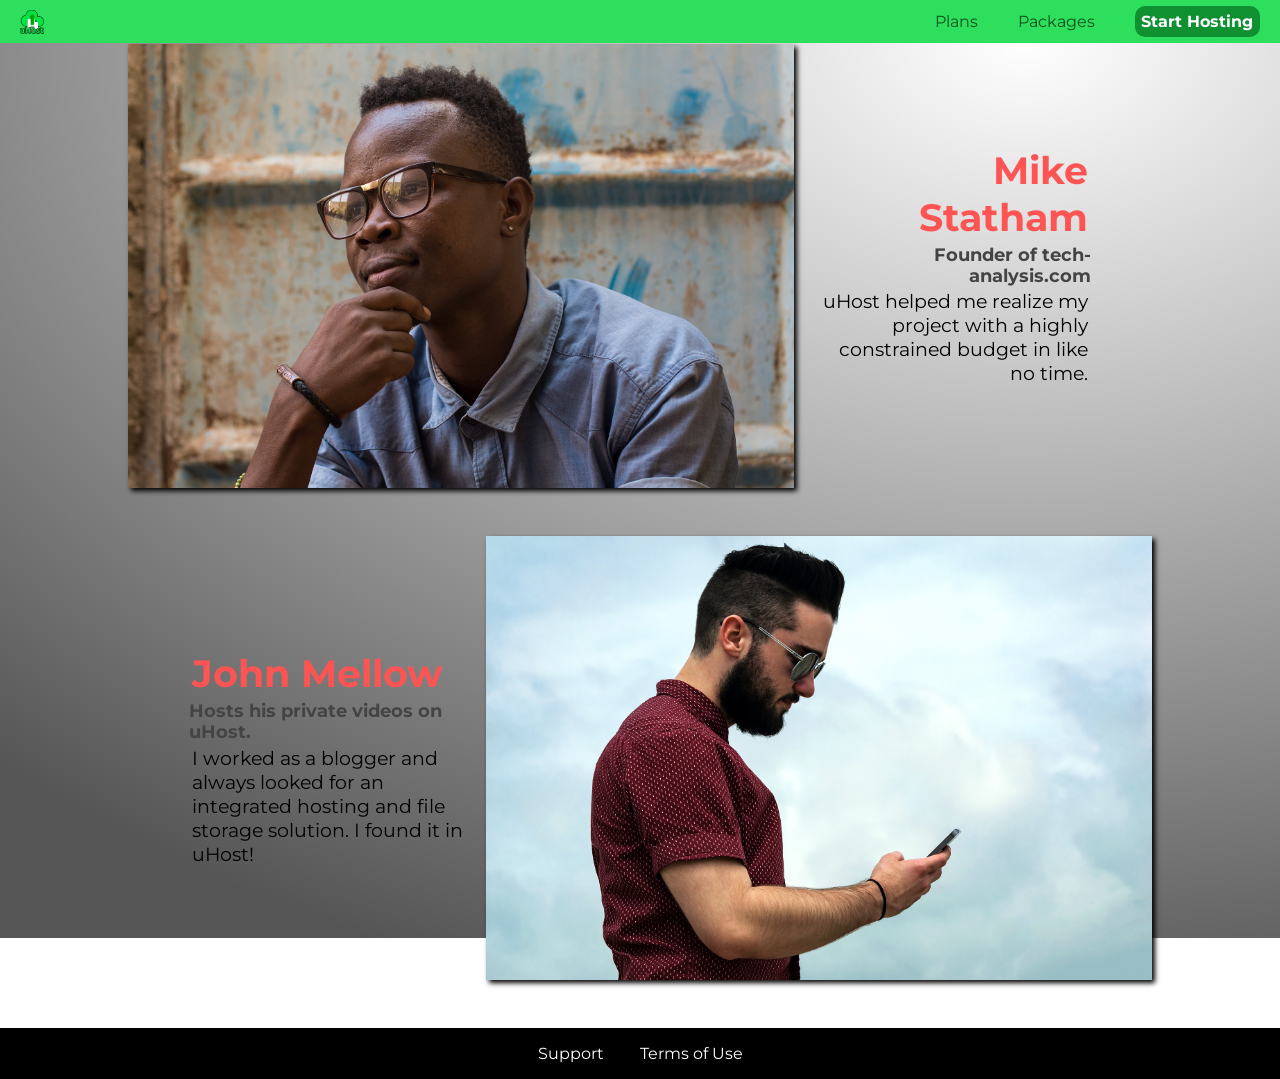
==== diving-deeper-02-adding-the-header-starting-code/customers/index.html @ 84fcfe39 "Add files via upload" ====
<!doctype html>
<html lang="en">
  <head>
    <meta charset="UTF-8" />
    <meta name="viewport" content="width=device-width, initial-scale=1.0" />
    <meta http-equiv="X-UA-Compatible" content="ie=edge" />
    <title>uHost Customers</title>
    <link rel="shortcut icon" href="../favicon.png" />
    <link
      href="https://fonts.googleapis.com/css?family=Anton|Montserrat:400,700"
      rel="stylesheet"
    />
    <link rel="stylesheet" href="../shared.css" />
    <link rel="stylesheet" href="customers.css" />
  </head>

  <body>
    <div class="backdrop"></div>
    <div class="background"></div>
    <header class="main-header">
      <div class="logo-nav">
        <img
          src="../images/uhost-icon.png"
          alt="uHost - your favorite hosting company"
        />
      </div>
      <nav class="main-nav">
        <ul class="main-nav__items">
          <li class="main-nav__item">
            <a href="../index.html">Plans</a>
          </li>
          <li class="main-nav__item">
            <a href="../packages/index.html">Packages</a>
          </li>
          <li class="main-nav__item main-nav__item--cta">
            <a href="../start-hosting/index.html">Start Hosting</a>
          </li>
        </ul>
      </nav>
    </header>
    <main>
      <div class="testimonial__list">
        <div class="testimonial" id="customer-1">
          <div class="testimonial__image-container">
            <img
              src="../images/customer-1.jpg"
              alt="Mike Statham - Customer"
              class="testimonial__image"
            />
          </div>
          <div class="testimonial__info">
            <h1 class="testimonial__name">Mike Statham</h1>
            <h2 class="testimonial__subtitle">
              Founder of
              <a href="tech-analysis.com">tech-analysis.com</a>
            </h2>
            <p class="testimonial__text">
              uHost helped me realize my project with a highly constrained
              budget in like no time.
            </p>
          </div>
        </div>
        <div class="testimonial" id="customer-2">
          <div class="testimonial__info">
            <h1 class="testimonial__name">John Mellow</h1>
            <h2 class="testimonial__subtitle">
              Hosts his private videos on uHost.
            </h2>
            <p class="testimonial__text">
              I worked as a blogger and always looked for an integrated hosting
              and file storage solution. I found it in uHost!
            </p>
          </div>
          <div class="testimonial__image-container">
            <img
              src="../images/customer-2.jpg"
              alt="John Mellow - Customer"
              class="testimonial__image"
            />
          </div>
        </div>
      </div>
    </main>
    <footer class="main-footer">
      <nav>
        <ul class="footer-links">
          <li class="footer-link">
            <a href="#">Support</a>
          </li>
          <li class="footer-link">
            <a href="#">Terms of Use</a>
          </li>
        </ul>
      </nav>
    </footer>
  </body>
</html>
---- diving-deeper-02-adding-the-header-starting-code/shared.css ----
* {
  box-sizing: border-box;
}

body {
  font-family: "Montserrat", sans-serif;
  margin: 0;
  padding-top: 2.4em;
  overflow-x: hidden;
}

.backdrop {
  display: none;
  position: fixed;
  z-index: 100;
  width: 100vw;
  height: 100vh;
  /* height: 50vmin; vmin/vmax берут определенный процент наименьшей/наибольшей высоты либо ширины viewport */
  top: 0;
  background: rgba(0, 0, 0, 0.5);
}

.main-header {
  width: 100%;
  position: fixed;
  top: 0;
  background-color: #2ddf5c;
  padding: 0.6rem 1rem;
  display: flex;
  justify-content: center;
  align-items: center;
  z-index: 1;
}

.logo-nav {
  display: inline-block;
  vertical-align: middle;
  height: 1.5rem;
}

/* .logo-nav a {
  color: #0e4f1f;
  text-decoration: none;
  font-weight: bold;
  font-size: 20px;
  height: 22px;
  display: inline-block;
} */

.logo-nav img {
  height: 100%;
}

.main-nav {
  width: calc(100% - 32px);
  display: flex;
  justify-content: end;
}

.main-nav__items {
  display: flex;
  gap: 2.5rem;
  margin: 0;
  padding: 0;
  list-style: none;
}

/* .main-nav__item {
  display: inline-block;
  display: block;
  display: none;
  visibility: hidden;
} */

.main-nav__item a {
  color: #0e4f1f;
  text-decoration: none;
  padding: 0.2rem 0;
}

/* Pseudo elements */
/* .main-nav__item a::after/before {
  content: " (Click)";
  color: #c7ffd6;
} */

/* Pseudo classes */
.main-nav__item a:hover,
.main-nav__item a:active {
  color: #fff;
  border-bottom: 3px solid #fff;
}

.main-nav__item--cta a {
  padding: 0.4rem;
  background-color: #0f9131;
  color: white;
  font-weight: bold;
  border-radius: 10px;
}

.main-nav__item--cta a:hover,
.main-nav__item--cta a:active {
  border: none;
  color: #0f9131;
  background-color: white;
}

.button {
  background-color: #0e4f1f;
  border: none;
  padding: 1rem 3rem;
  font: inherit;
  font-weight: bold;
  color: white;
  box-shadow: 1px 1px 5px #0e4f1f;
  border-radius: 4px;
  cursor: pointer;
}

.button:hover,
.button:active {
  background-color: white;
  color: #0e4f1f;
  box-shadow: 1px 1px 5px white;
}

.button:focus {
  outline: none;
}

.main-footer {
  background-color: black;
  padding: 1rem;
  text-align: center;
}

.footer-links {
  list-style: none;
  margin: 0;
  padding: 0;
}

.footer-link {
  display: inline-block;
  margin: 0 1rem;
}

.footer-link a {
  color: white;
  text-decoration: none;
}

.footer-link a:hover,
.footer-link a:active {
  color: #888;
}
---- diving-deeper-02-adding-the-header-starting-code/customers/customers.css ----
.background {
  position: fixed;
  height: 100%;
  width: 100%;
  z-index: -1;
  /* background-image: linear-gradient(190deg, #91ffae 40%, #30b955); */ /* аналог to right/left/top/bottom */
  /* можно устанавливать бесконечное кол цветов в градиент */
  /* % около цветов означают не соотношения цвета к остальным, а до какой части градиента будет доходить конкретный цвет */
  /* background-image: radial-gradient(
    circle 1500px at right bottom,
    transparent,
    green
  ); */
  background-image: radial-gradient(
    ellipse 1500px 1000px at 80% 0%,
    transparent,
    #555
  );
  /* farthest-side/closest-side вместо размера сделает градиент такого размера, чтобы он уперся в дальнюю и ближнюю стенку */
}

.testimonial {
  font-size: 1.2em;
  margin: 3rem 0;
}

.testimonial__list {
  width: 80%;
  margin: auto;
}

.testimonial:first-of-type {
  margin-top: 6px;
}

.testimonial__image-container {
  width: 65%;
  /* min-width: 430px; */
  max-width: 735px;
  display: inline-block;
  vertical-align: middle;
  box-shadow: 3px 3px 5px #000;
  line-height: 0;
}

.testimonial__image {
  width: 100%;
}

.testimonial__info {
  text-align: right;
  padding: 0.9rem;
  display: inline-block;
  vertical-align: middle;
  width: 30%;
}

#customer-2.testimonial {
  text-align: right;
}

#customer-2 .testimonial__info {
  text-align: left;
}

.testimonial__name {
  margin: 0.2rem;
  color: #ff5454;
}

.testimonial__subtitle {
  margin: 0;
  font-size: 1.1rem;
  color: #444;
}

.testimonial__subtitle a {
  color: inherit;
  text-decoration: none;
}

.testimonial__subtitle a:hover,
.testimonial__subtitle a:active {
  color: #7a7a7a;
}

.testimonial__text {
  margin: 0.2rem;
}
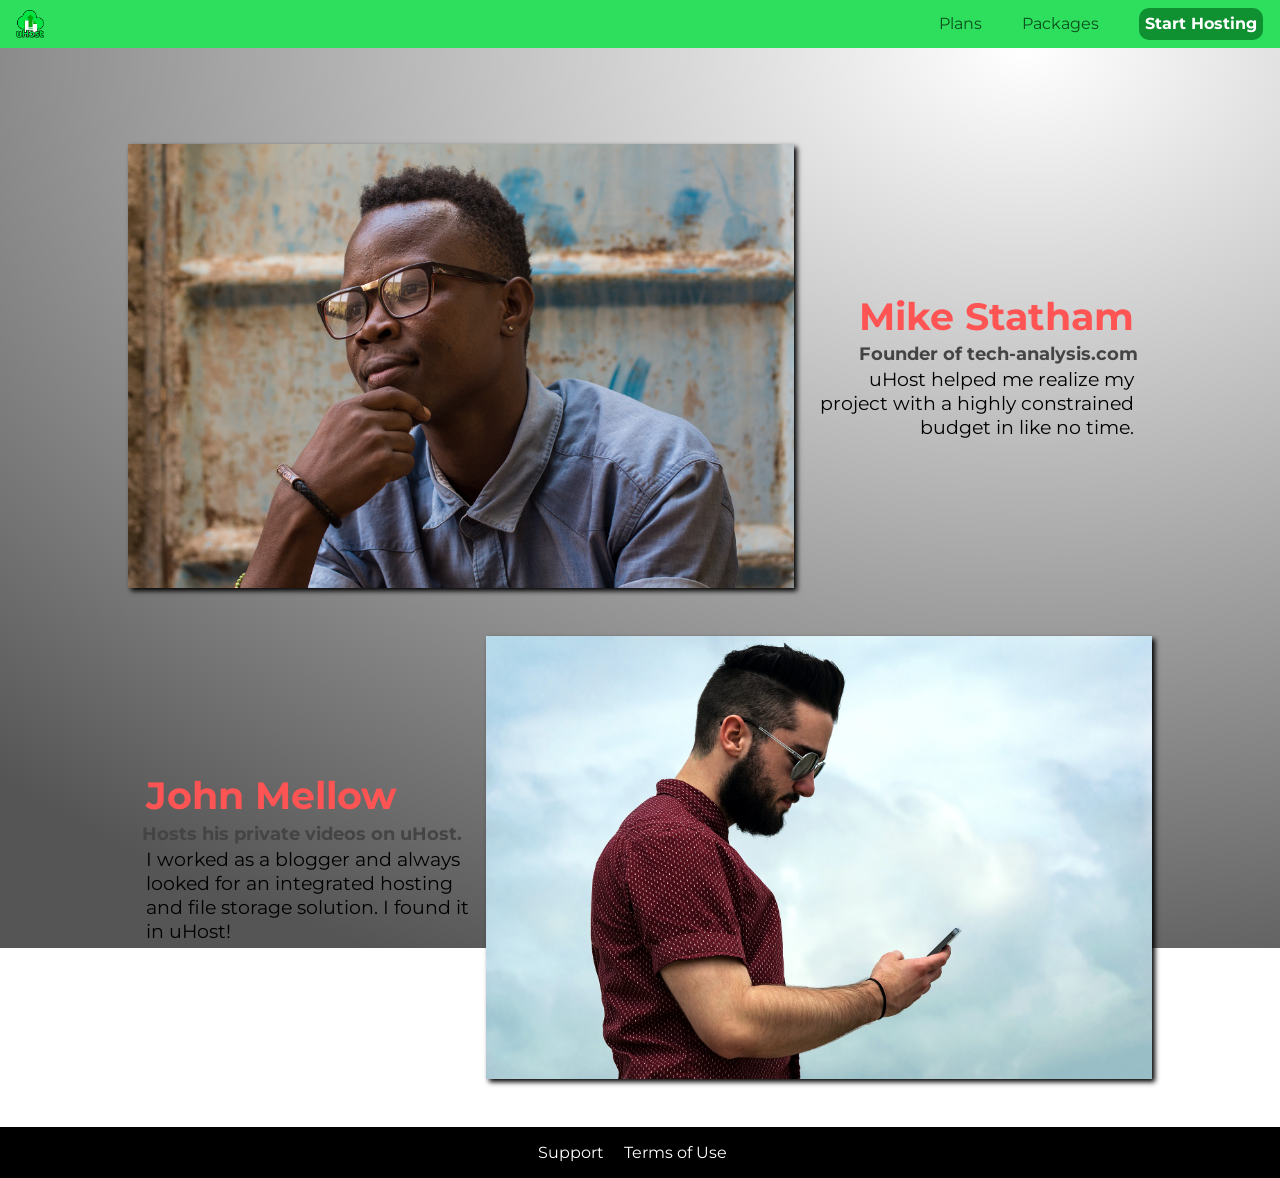
==== commit 9fb68551: "Add files via upload" ====
--- a/diving-deeper-02-adding-the-header-starting-code/customers/index.html
+++ b/diving-deeper-02-adding-the-header-starting-code/customers/index.html
@@ -2,14 +2,13 @@
 <html lang="en">
   <head>
     <meta charset="UTF-8" />
-    <meta name="viewport" content="width=device-width, initial-scale=1.0" />
     <meta http-equiv="X-UA-Compatible" content="ie=edge" />
+    <meta
+      name="viewport"
+      content="width=device-width, initial-scale=1.0, maximum-scale=2.0"
+    />
     <title>uHost Customers</title>
-    <link rel="shortcut icon" href="../favicon.png" />
-    <link
-      href="https://fonts.googleapis.com/css?family=Anton|Montserrat:400,700"
-      rel="stylesheet"
-    />
+    <link rel="shortcut icon" href="../images/favicon.png" />
     <link rel="stylesheet" href="../shared.css" />
     <link rel="stylesheet" href="customers.css" />
   </head>
@@ -19,10 +18,17 @@
     <div class="background"></div>
     <header class="main-header">
       <div class="logo-nav">
-        <img
-          src="../images/uhost-icon.png"
-          alt="uHost - your favorite hosting company"
-        />
+        <button class="toggle-button">
+          <span class="toggle-button__bar"></span>
+          <span class="toggle-button__bar"></span>
+          <span class="toggle-button__bar"></span>
+        </button>
+        <a href="../index.html" class="image_container">
+          <img
+            src="../images/uhost-icon.png"
+            alt="uHost - your favorite hosting company"
+          />
+        </a>
       </div>
       <nav class="main-nav">
         <ul class="main-nav__items">
@@ -38,6 +44,19 @@
         </ul>
       </nav>
     </header>
+    <nav class="mobile-nav">
+      <ul class="mobile-nav__items">
+        <li class="mobile-nav__item">
+          <a href="../index.html">Plans</a>
+        </li>
+        <li class="mobile-nav__item">
+          <a href="../packages/index.html">Packages</a>
+        </li>
+        <li class="mobile-nav__item mobile-nav__item--cta">
+          <a href="../start-hosting/index.html">Start Hosting</a>
+        </li>
+      </ul>
+    </nav>
     <main>
       <div class="testimonial__list">
         <div class="testimonial" id="customer-1">
@@ -93,5 +112,6 @@
         </ul>
       </nav>
     </footer>
+    <script src="../shared.js"></script>
   </body>
 </html>
--- a/diving-deeper-02-adding-the-header-starting-code/shared.css
+++ b/diving-deeper-02-adding-the-header-starting-code/shared.css
@@ -1,3 +1,7 @@
+@import url("https://fonts.googleapis.com/css2?family=Anton&display=swap");
+@import url("https://fonts.googleapis.com/css2?family=Montserrat:ital,wght@0,100..900;1,100..900&display=swap");
+/* @import url("https://fonts.googleapis.com/css2?family=Open+Sans:ital,wght@0,300..800;1,300..800&display=swap"); */
+
 * {
   box-sizing: border-box;
 }
@@ -5,8 +9,12 @@
 body {
   font-family: "Montserrat", sans-serif;
   margin: 0;
-  padding-top: 2.4em;
-  overflow-x: hidden;
+  padding-top: 3rem;
+  overflow-x: hidden; /* прячет скроллбары по своей оси x/y */
+}
+
+main {
+  min-height: calc(100vh - 3rem - 3rem - 3.3rem);
 }
 
 .backdrop {
@@ -27,18 +35,44 @@
   background-color: #2ddf5c;
   padding: 0.6rem 1rem;
   display: flex;
-  justify-content: center;
-  align-items: center;
+  justify-content: start;
   z-index: 1;
 }
 
-.logo-nav {
+.toggle-button {
+  width: 3rem;
+  background: transparent;
+  border: none;
+  cursor: pointer;
+  padding-top: 0;
+  padding-bottom: 0;
+  vertical-align: middle;
+}
+
+.toggle-button:focus {
+  outline: none;
+}
+
+.toggle-button__bar {
+  width: 100%;
+  height: 0.2rem;
+  background: black;
+  display: block;
+  margin-bottom: 0.6rem;
+}
+
+.toggle-button__bar:last-of-type {
+  margin-bottom: 0;
+}
+
+.image_container {
   display: inline-block;
   vertical-align: middle;
-  height: 1.5rem;
-}
-
-/* .logo-nav a {
+  height: 1.8rem;
+  margin: 0 0.5rem;
+}
+
+/* .image_container a {
   color: #0e4f1f;
   text-decoration: none;
   font-weight: bold;
@@ -47,22 +81,12 @@
   display: inline-block;
 } */
 
-.logo-nav img {
+.image_container img {
   height: 100%;
 }
 
 .main-nav {
-  width: calc(100% - 32px);
-  display: flex;
-  justify-content: end;
-}
-
-.main-nav__items {
-  display: flex;
-  gap: 2.5rem;
-  margin: 0;
-  padding: 0;
-  list-style: none;
+  display: none;
 }
 
 /* .main-nav__item {
@@ -72,7 +96,8 @@
   visibility: hidden;
 } */
 
-.main-nav__item a {
+.main-nav__item a,
+.mobile-nav__item a {
   color: #0e4f1f;
   text-decoration: none;
   padding: 0.2rem 0;
@@ -91,7 +116,8 @@
   border-bottom: 3px solid #fff;
 }
 
-.main-nav__item--cta a {
+.main-nav__item--cta a,
+.mobile-nav__item--cta a {
   padding: 0.4rem;
   background-color: #0f9131;
   color: white;
@@ -100,10 +126,65 @@
 }
 
 .main-nav__item--cta a:hover,
-.main-nav__item--cta a:active {
+.main-nav__item--cta a:active,
+.mobile-nav__item--cta a:hover,
+.mobile-nav__item--cta a:active {
   border: none;
   color: #0f9131;
   background-color: white;
+}
+
+@media (min-width: 40rem) {
+  .toggle-button {
+    display: none;
+  }
+
+  .image_container {
+    margin: 0;
+  }
+
+  .main-nav {
+    width: calc(100% - 1.8rem);
+    display: flex;
+    align-items: center;
+    justify-content: end;
+  }
+
+  .main-nav__items {
+    display: flex;
+    gap: 2.5rem;
+    margin: 0;
+    padding: 0;
+    list-style: none;
+  }
+}
+
+.mobile-nav {
+  display: none;
+  position: fixed;
+  z-index: 101;
+  top: 0;
+  left: 0;
+  background: white;
+  width: 80%;
+  height: 100vh;
+}
+
+.mobile-nav__items {
+  width: 90%;
+  height: 100%;
+  list-style: none;
+  margin: 10% auto;
+  padding: 0;
+  text-align: center;
+}
+
+.mobile-nav__item {
+  margin: 1rem 0;
+}
+
+.mobile-nav__item a {
+  font-size: 1.5rem;
 }
 
 .button {
@@ -137,13 +218,12 @@
 
 .footer-links {
   list-style: none;
-  margin: 0;
+  margin: 1rem 0;
   padding: 0;
 }
 
-.footer-link {
-  display: inline-block;
-  margin: 0 1rem;
+.footer-link:first-of-type {
+  margin-bottom: 0.5rem;
 }
 
 .footer-link a {
@@ -155,3 +235,22 @@
 .footer-link a:active {
   color: #888;
 }
+
+@media (min-width: 40rem) {
+  .footer-links {
+    margin: 0;
+  }
+
+  .footer-link:first-of-type {
+    margin: 0;
+  }
+
+  .footer-link {
+    display: inline-block;
+    margin: 0 1rem;
+  }
+}
+
+.open {
+  display: block !important;
+}
--- a/diving-deeper-02-adding-the-header-starting-code/customers/customers.css
+++ b/diving-deeper-02-adding-the-header-starting-code/customers/customers.css
@@ -30,15 +30,13 @@
 }
 
 .testimonial:first-of-type {
-  margin-top: 6px;
+  margin-top: 2rem;
 }
 
 .testimonial__image-container {
-  width: 65%;
+  width: 100%;
   /* min-width: 430px; */
-  max-width: 735px;
-  display: inline-block;
-  vertical-align: middle;
+  max-width: 43rem;
   box-shadow: 3px 3px 5px #000;
   line-height: 0;
 }
@@ -50,13 +48,6 @@
 .testimonial__info {
   text-align: right;
   padding: 0.9rem;
-  display: inline-block;
-  vertical-align: middle;
-  width: 30%;
-}
-
-#customer-2.testimonial {
-  text-align: right;
 }
 
 #customer-2 .testimonial__info {
@@ -87,3 +78,24 @@
 .testimonial__text {
   margin: 0.2rem;
 }
+
+@media (min-width: 55rem) {
+  .testimonial {
+    display: flex;
+    align-items: center;
+    justify-content: space-around;
+  }
+
+  .testimonial__image-container {
+    width: 65%;
+  }
+
+  .testimonial__info {
+    width: 35%;
+  }
+
+  .testimonial:first-of-type {
+    margin-top: 3rem;
+    padding-top: 3rem;
+  }
+}
